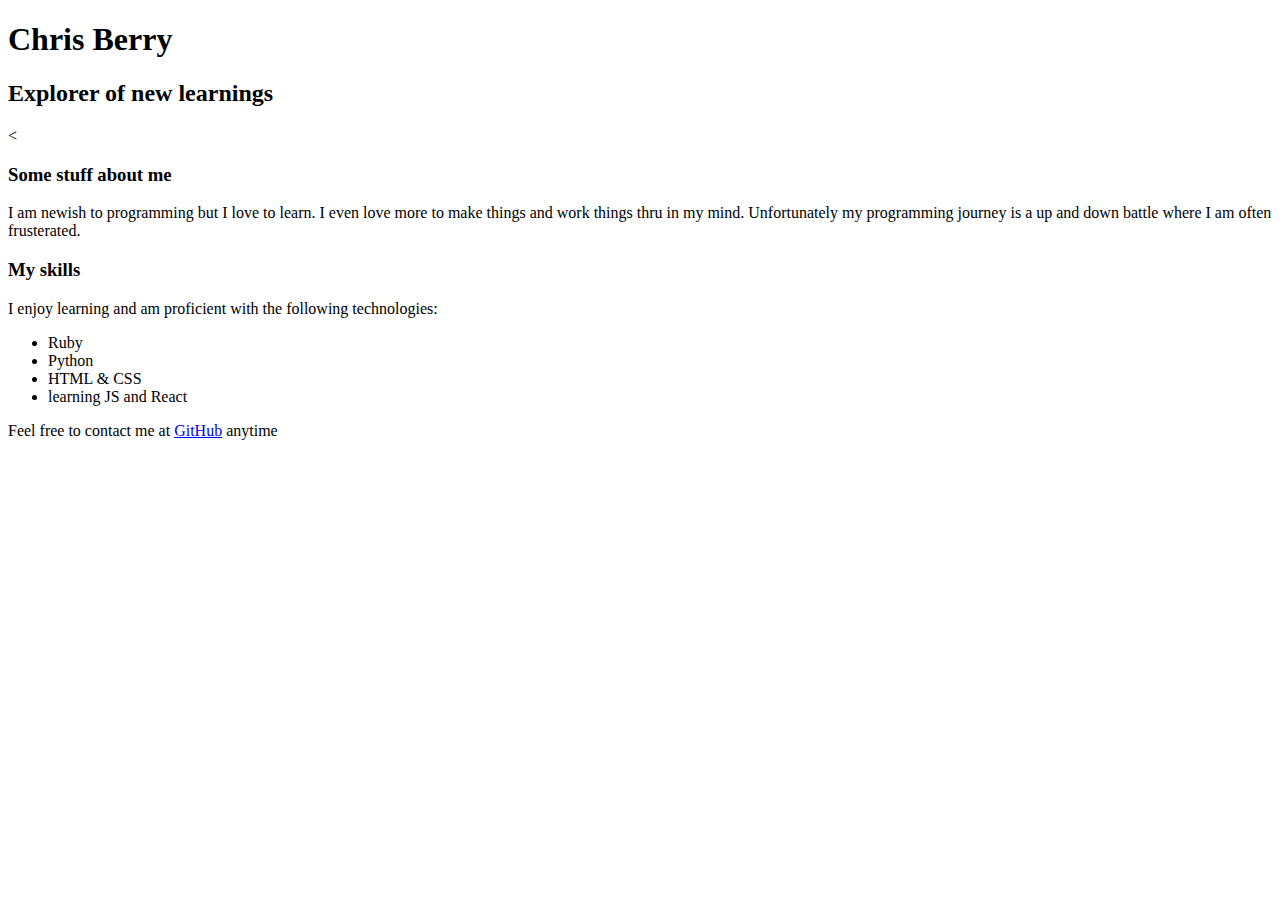
==== src/index.html @ cc54caef "index.html initially set with info about Chris" ====
<!DOCTYPE html>
<html lang="en">

<head>
  <meta charset="UTF-8">
  <meta name="viewport" content="width=device-width; initial-scale=1.0; maximum-scale=1.0;">
  <link rel="stylesheet" href="main.css">
  <title>HTML Portfolio</title>
</head>

<body>
  <header>
    <h1>Chris Berry</h1>
    <h2>Explorer of new learnings</h2>
  </header>
  <<div class="tagline">
    <h3>Some stuff about me</h3>
    <p>I am newish to programming but I love to learn. I even love more to make things and work things thru in my mind. Unfortunately my programming journey is a up and down battle where I am often frusterated.</p>
    </div>
    <div class="skills">
      <h3>My skills</h3>
      <p>I enjoy learning and am proficient with the following technologies:</p>
      <ul>
        <li>Ruby</li>
        <li>Python</li>
        <li>HTML & CSS</li>
        <li>learning JS and React</li>
      </ul>
    </div>
    <div class="contact">
      <p>Feel free to contact me at <a href="https://github.com/cberry1971">GitHub</a> anytime</p>
    </div>
</body>

</html>
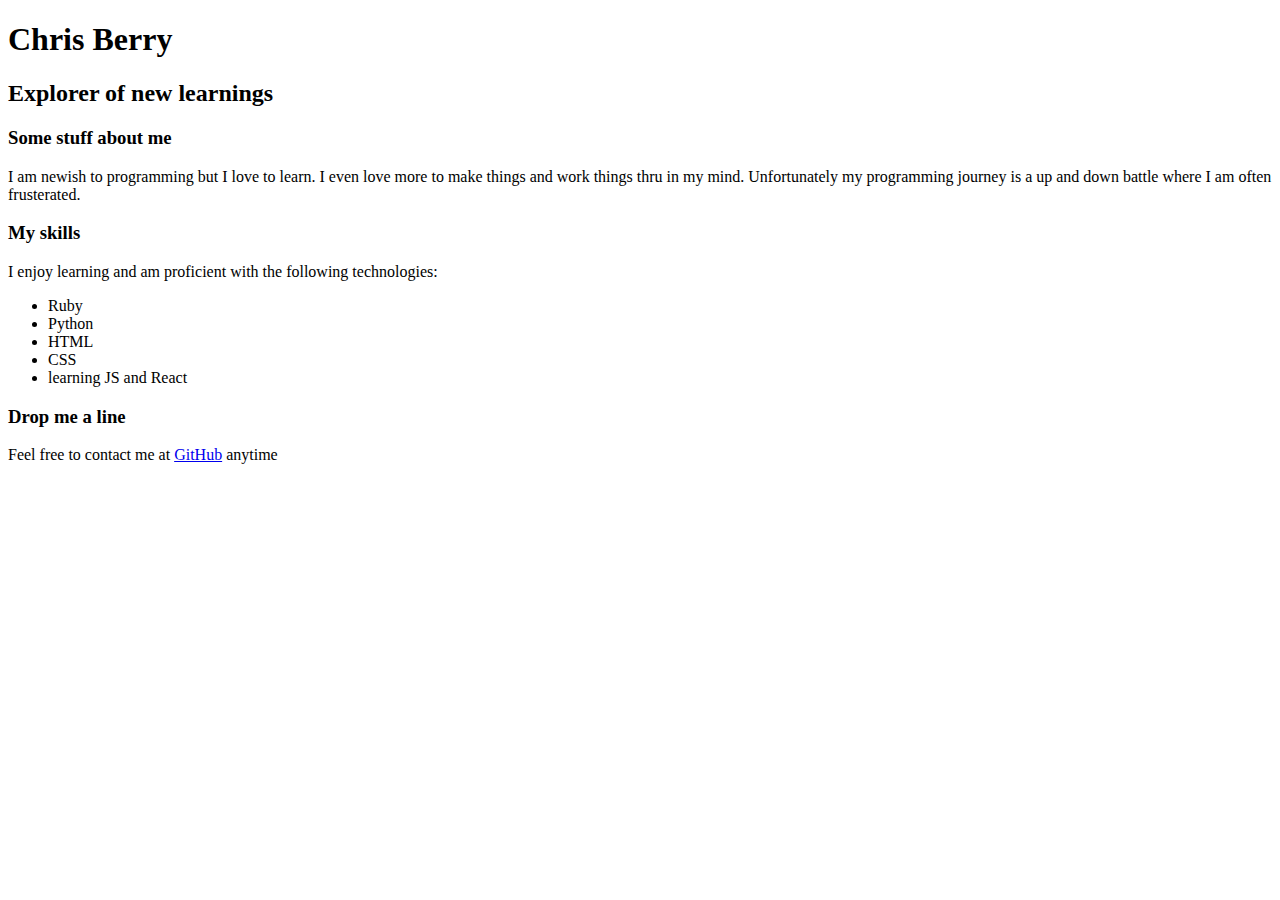
==== commit 84c83c55: "fixing missing h3 tag in .contact div" ====
--- a/src/index.html
+++ b/src/index.html
@@ -9,11 +9,11 @@
 </head>
 
 <body>
-  <header>
+  <div class="header">
     <h1>Chris Berry</h1>
     <h2>Explorer of new learnings</h2>
-  </header>
-  <<div class="tagline">
+  </div>
+  <div class="tagline">
     <h3>Some stuff about me</h3>
     <p>I am newish to programming but I love to learn. I even love more to make things and work things thru in my mind. Unfortunately my programming journey is a up and down battle where I am often frusterated.</p>
     </div>
@@ -23,11 +23,13 @@
       <ul>
         <li>Ruby</li>
         <li>Python</li>
-        <li>HTML & CSS</li>
+        <li>HTML</li>
+        <li>CSS</li>
         <li>learning JS and React</li>
       </ul>
     </div>
     <div class="contact">
+      <h3>Drop me a line</h3>
       <p>Feel free to contact me at <a href="https://github.com/cberry1971">GitHub</a> anytime</p>
     </div>
 </body>
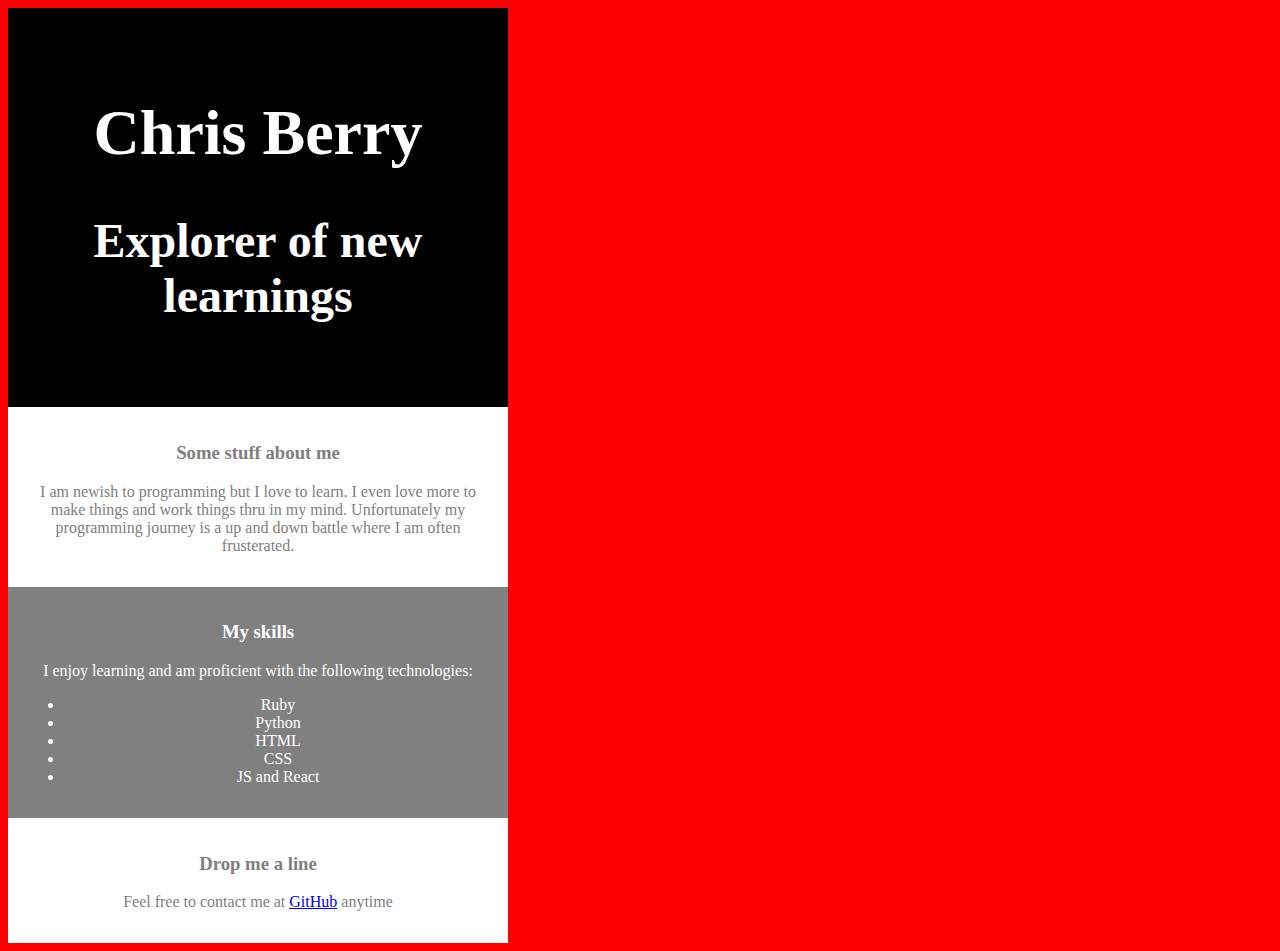
==== commit e1454580: "adding css.main" ====
--- a/src/index.html
+++ b/src/index.html
@@ -25,7 +25,7 @@
         <li>Python</li>
         <li>HTML</li>
         <li>CSS</li>
-        <li>learning JS and React</li>
+        <li>JS and React</li>
       </ul>
     </div>
     <div class="contact">
--- a/src/main.css
+++ b/src/main.css
@@ -0,0 +1,42 @@
+body{
+  background-color: red;
+  width: 500px;
+}
+
+.header{
+  text-align: center;
+  background-color: black;
+  color: white;
+  margin-top: 0px;
+  margin-bottom: 0px;
+  font-size: 2em;
+  padding: 1.4em;
+}
+
+.tagline{
+  text-align: center;
+  background-color: white;
+  color: grey;
+  margin-top: 0px;
+  margin-bottom: 0px;
+  padding: 1em;
+
+}
+.skills{
+  text-align: center;
+  background-color: grey;
+  color: white;
+  margin-top: 0px;
+  margin-bottom: 0px;
+  padding: 1em;
+
+}
+.contact{
+  text-align: center;
+  background-color: white;
+  color: grey;
+  margin-top: 0px;
+  margin-bottom: 0px;
+  padding: 1em;
+
+}
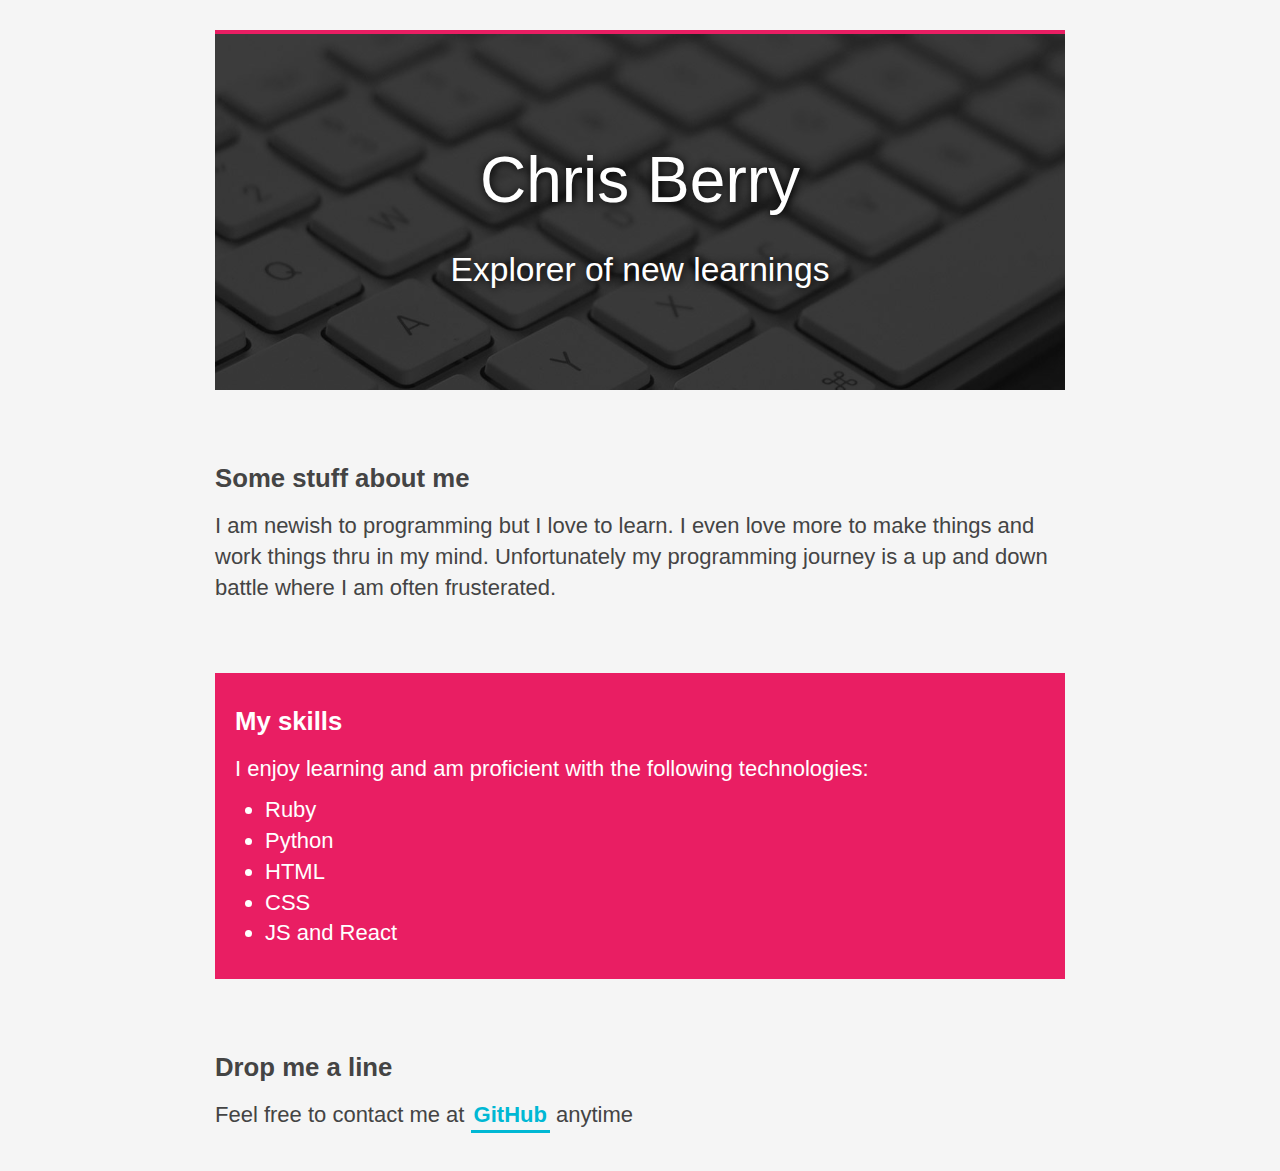
==== commit 82fe1810: "new css changes copied from codeschool" ====
--- a/src/index.html
+++ b/src/index.html
@@ -9,14 +9,22 @@
 </head>
 
 <body>
-  <div class="header">
-    <h1>Chris Berry</h1>
-    <h2>Explorer of new learnings</h2>
+  <div class="content-wrapper">
+    <div class="header">
+      <h1>Chris Berry</h1>
+      <h2>Explorer of new learnings</h2>
+    </div>
   </div>
-  <div class="tagline">
-    <h3>Some stuff about me</h3>
-    <p>I am newish to programming but I love to learn. I even love more to make things and work things thru in my mind. Unfortunately my programming journey is a up and down battle where I am often frusterated.</p>
+
+  <div class="content-wrapper">
+    <div class="tagline">
+      <h3>Some stuff about me</h3>
+      <p>I am newish to programming but I love to learn. I even love more to make things and work things thru in my mind. Unfortunately my programming journey is a up and down battle where I am often frusterated.</p>
     </div>
+  </div>
+
+
+  <div class="content-wrapper">
     <div class="skills">
       <h3>My skills</h3>
       <p>I enjoy learning and am proficient with the following technologies:</p>
@@ -28,10 +36,15 @@
         <li>JS and React</li>
       </ul>
     </div>
+  </div>
+
+
+  <div class="content-wrapper">
     <div class="contact">
       <h3>Drop me a line</h3>
       <p>Feel free to contact me at <a href="https://github.com/cberry1971">GitHub</a> anytime</p>
     </div>
+  </div>
 </body>
 
 </html>
--- a/src/main.css
+++ b/src/main.css
@@ -1,42 +1,117 @@
-body{
-  background-color: red;
-  width: 500px;
+*, *:before, *:after {
+  box-sizing: border-box;
+  margin: 0;
+  padding: 0;
 }
 
-.header{
-  text-align: center;
-  background-color: black;
-  color: white;
-  margin-top: 0px;
-  margin-bottom: 0px;
-  font-size: 2em;
-  padding: 1.4em;
+body {
+  background: #F5F5F5;
+  color: #444;
+  font-family: "Helvetica Neue", Arial, serif;
+  font-size: 22px;
+  margin: 0;
+  padding: 0;
+  font-weight: 200;
+  -webkit-font-smoothing: antialiased;
+	-moz-osx-font-smoothing: grayscale;
 }
 
-.tagline{
+h1, h2, h3, h4 {
+  margin: 10px 0 15px;
+}
+
+p, ul {
+  margin: 10px 0;
+}
+
+ul li {
+  margin-left: 30px;;
+}
+
+a {
+  color: #00b8d4;
+  font-weight: 600;
+  text-decoration: none;
+  border-bottom: 3px solid #00b8d4;
+  padding: 3px;
+}
+
+a:hover {
+  background-color: #00b8d4;
+  color: white;
+}
+
+a:active {
+  position: relative;
+  top: 1px;
+}
+
+.content-wrapper {
+  line-height: 1.4;
+  margin: 0 auto;
+  max-width: 900px;
+  padding: 30px 25px;
+}
+.header {
+  align-items: center;
+  background-color: #EFEFEF;
+  background-image: url('bg.jpg');
+  background-position: cover;
+  background-repeat: no-repeat;
+  background-size: 100% auto;
+  border-top: 4px solid #e91e63;
+  color: #FFFFFF;
+  display: flex;
+  flex-direction: column;
+  height: 40vh;
+  justify-content: center;
+  min-height: 250px;
+  padding: 0 20px;
+  position: relative;
   text-align: center;
-  background-color: white;
-  color: grey;
-  margin-top: 0px;
-  margin-bottom: 0px;
-  padding: 1em;
+}
 
+@media only screen and (max-device-width: 420px)  {
+  .header {
+    background-size: auto 100%;
+  }
 }
-.skills{
-  text-align: center;
-  background-color: grey;
+
+.header:before {
+  background: rgba(0, 0, 0, .7);
+  bottom: 0;
+  content: ' ';
+  display: block;
+  left: 0;
+  position: absolute;
+  right: 0;
+  top: 0;
+  z-index: 1;
+}
+
+.header * {
+  position: relative;
+  z-index: 2;
+  text-shadow: 1px 1px 10px black;
+}
+
+.header h1 {
+  font-size: 4rem;
+  font-weight: 100;
+}
+
+.header h2 {
+  font-size: 2.1rem;
+  font-weight: 100;
+  margin: 5px 0;
+}
+
+/*
+ * SKILLS
+ */
+
+.skills {
+  background: #e91e63;
   color: white;
-  margin-top: 0px;
-  margin-bottom: 0px;
-  padding: 1em;
-
+  padding: 20px 20px;
 }
-.contact{
-  text-align: center;
-  background-color: white;
-  color: grey;
-  margin-top: 0px;
-  margin-bottom: 0px;
-  padding: 1em;
-
-}
